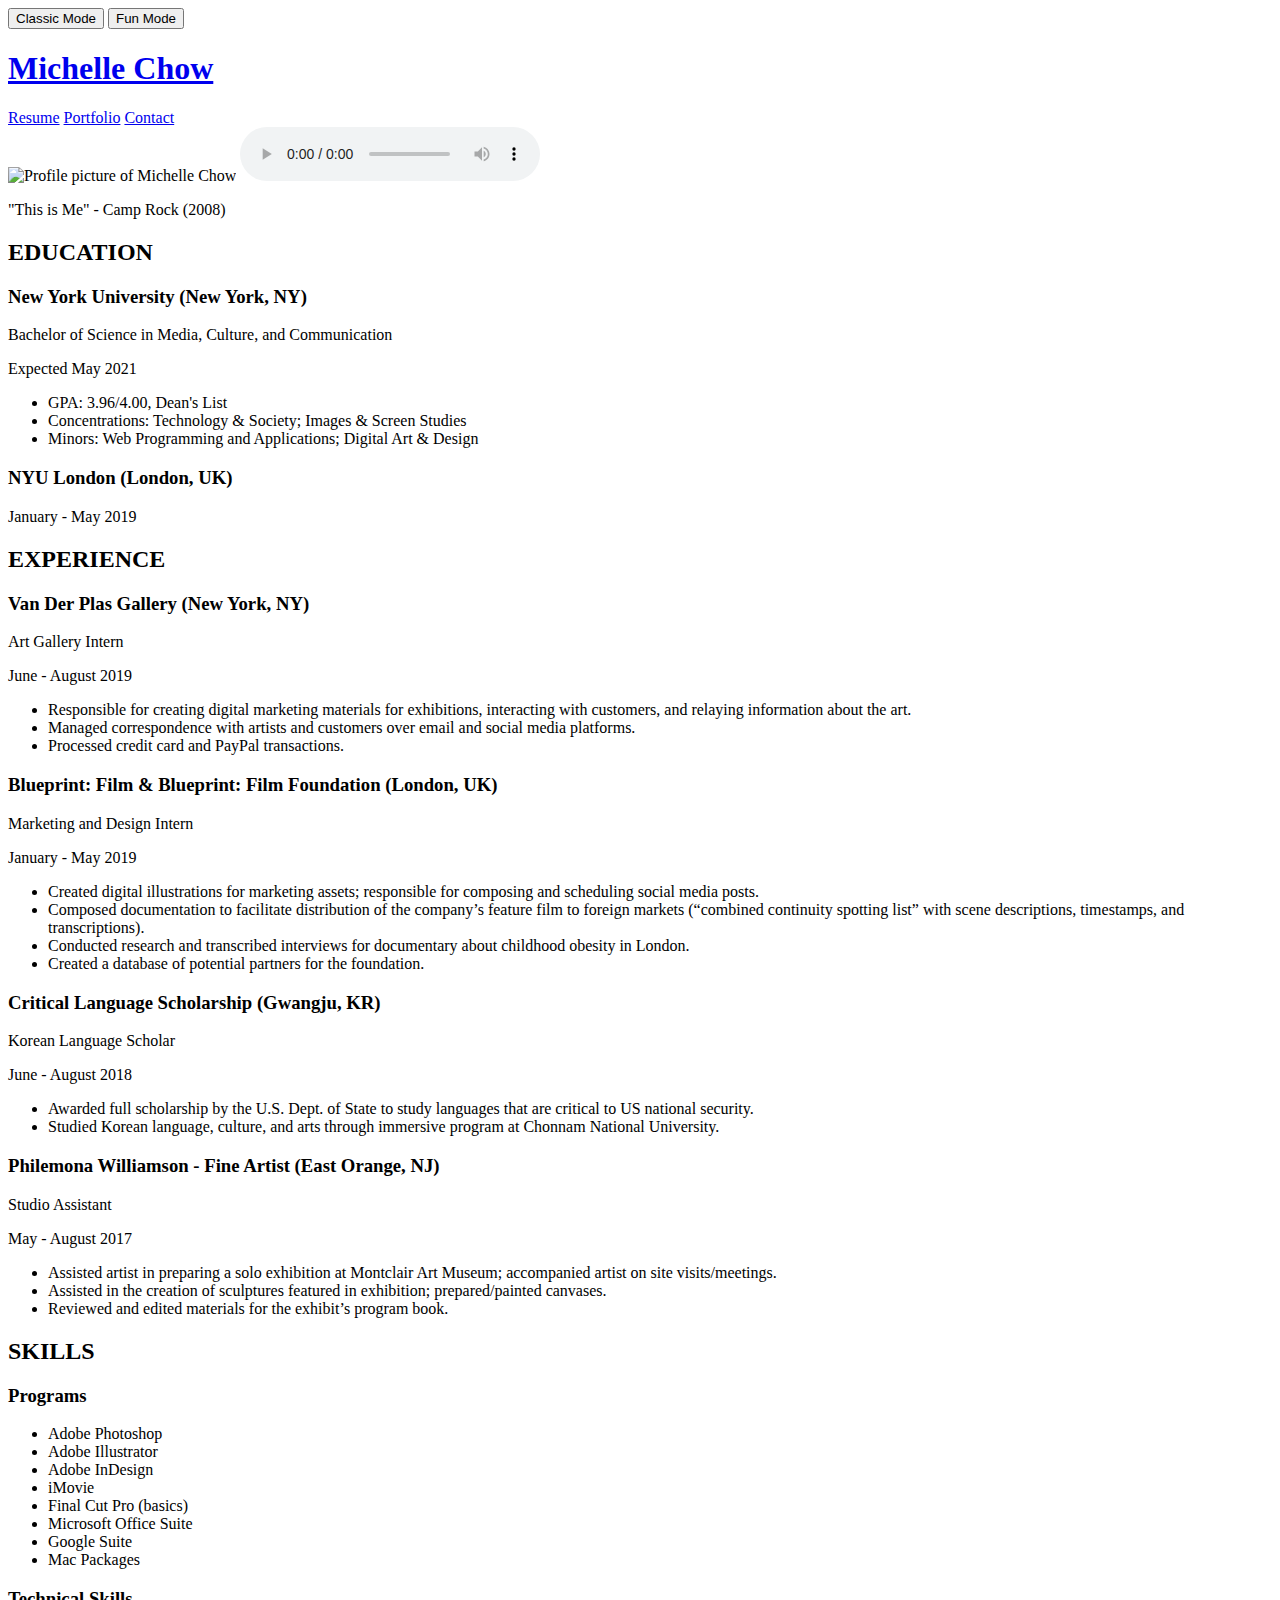
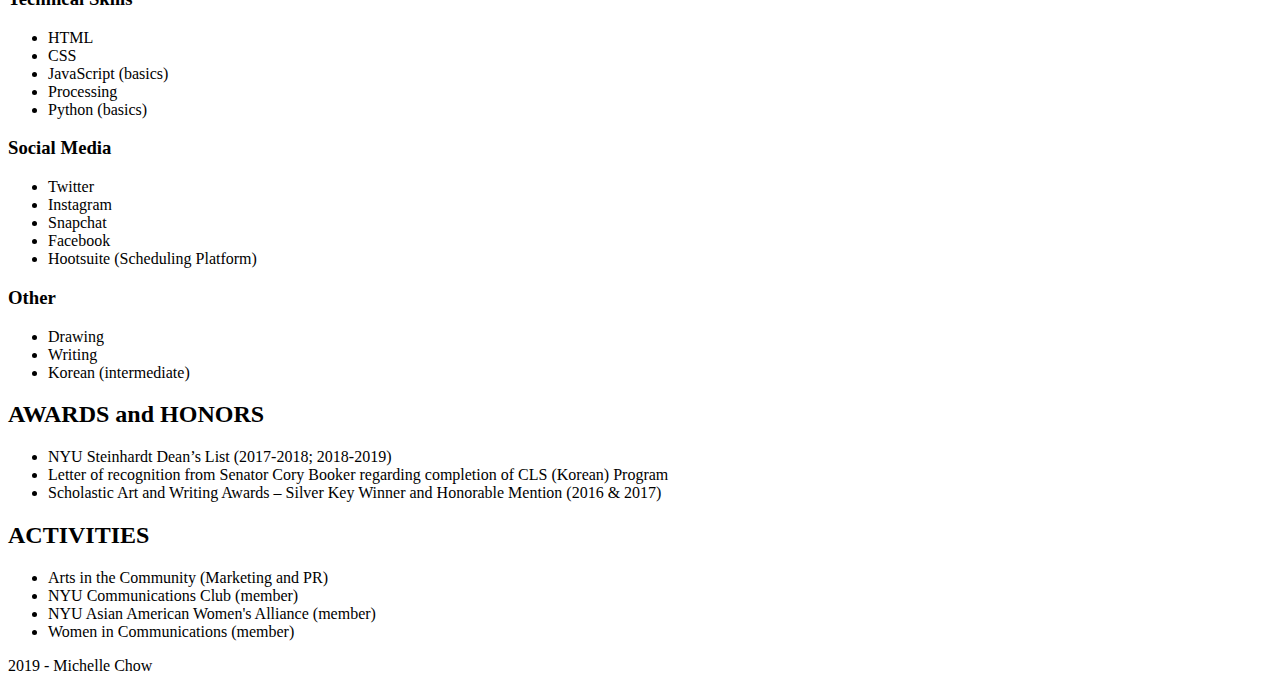
==== index.html @ 3568d57e "Create homepage" ====
<!DOCTYPE html>
<html lang="en">
	<head>
		<meta charset="utf-8">
		<title>Michelle Chow</title>
		<meta name="viewport" content="width=device-width, initial-scale=1.0">
		<link rel="stylesheet" href="styles.css">

	</head>
	<body>
		<button type = "button" onclick="classic()" class="myButton">Classic Mode</button>
		<button type="submit" class="myButton2" onclick="refreshPage()">Fun Mode</button>
		<header class = "title">
			<a href = "index.html"><h1 id = "header">Michelle Chow</h1></a>
		</header>

		<nav class = "navigation">
			<a href = "index.html" class = "selected">Resume</a>
			<a href = "portfolio.html" class = "selected">Portfolio</a>
			<a href = "contact.html" class = "selected">Contact</a>
		</nav>
<!------------------grid container start------------------>
	<main class = "about-grid">
		<!------------------profile pic------------------>
		<div class = "profile">
			<img src="images/profile-pic1.jpg" srcset="images/profile-pic-2x.jpg 2x" width="375" height="500" alt= "Profile picture of Michelle Chow">
		<audio controls>
	    	<source src="thisIsMe.mp3" type="audio/mpeg">
	    </audio>
	    <p class = "song">"This is Me" - Camp Rock (2008)</p>
		</div>
		<!------------------education section------------------>
			<div class = "education">
				<div class = "education1">
					<h2 class = "section">EDUCATION</h2>
					<h3 class = "heading">New York University (New York, NY)</h3>
					<p class = "sub-heading">Bachelor of Science in Media, Culture, and Communication</p>
					<p class = "date">Expected May 2021</p>
					<ul>
						<li>GPA: 3.96/4.00, Dean's List</li>
						<li>Concentrations: Technology & Society; Images & Screen Studies</li>
						<li>Minors: Web Programming and Applications; Digital Art & Design</li>
					</ul>
				</div>
				<div class = "education2">
					<h3 class = "heading">NYU London (London, UK)</h3>
					<p class = "date">January - May 2019</p>
				</div>
			</div>
		<!------------------experience section------------------>	
			<div class = "experience">
				<h2 class = "section">EXPERIENCE</h2>
				<div class = "experience1">
					<h3 class = "heading">Van Der Plas Gallery (New York, NY)</h3>
					<p class = "sub-heading">Art Gallery Intern</p>
					<p class = "date">June - August 2019</p>
					<ul class = "job-description">
						<li>Responsible for creating digital marketing materials for exhibitions, interacting with customers, and relaying information about the art.</li>
						<li>Managed correspondence with artists and customers over email and social media platforms.</li>
						<li>Processed credit card and PayPal transactions.</li>
					</ul>
				</div>
				<div class = "experience2">
					<h3 class = "heading">Blueprint: Film & Blueprint: Film Foundation (London, UK)</h3>
					<p class = "sub-heading">Marketing and Design Intern</p>
					<p class = "date">January - May 2019</p>
					<ul class = "job-description">
						<li>Created digital illustrations for marketing assets; responsible for composing and scheduling social media posts.</li>
						<li>Composed documentation to facilitate distribution of the company’s feature film to foreign markets (“combined continuity spotting list” with scene descriptions, timestamps, and transcriptions).</li>
						<li>Conducted research and transcribed interviews for documentary about childhood obesity in London.</li>
						<li>Created a database of potential partners for the foundation.</li>
					</ul>
				</div>
				<div class = "experience3">
					<h3 class = "heading">Critical Language Scholarship (Gwangju, KR)</h3>
					<p class = "sub-heading">Korean Language Scholar</p>
					<p class = "date">June - August 2018</p>
					<ul class = "job-description">
						<li>Awarded full scholarship by the U.S. Dept. of State to study languages that are critical to US national security.</li>
						<li>Studied Korean language, culture, and arts through immersive program at Chonnam National University.</li>
					</ul>
				</div>
				<div class = "experience4">
					<h3 class = "heading">Philemona Williamson - Fine Artist (East Orange, NJ)</h3>
					<p class = "sub-heading">Studio Assistant</p>
					<p class = "date">May - August 2017</p>
					<ul class = "job-description">
						<li>Assisted artist in preparing a solo exhibition at Montclair Art Museum; accompanied artist on site visits/meetings.</li>
						<li>Assisted in the creation of sculptures featured in exhibition; prepared/painted canvases.</li>
						<li>Reviewed and edited materials for the exhibit’s program book.</li>
					</ul>
				</div>
			</div>
		<!------------------skills section------------------>
			<div class = "skills">
				<h2 class = "section">SKILLS</h2>
				<div class="skills-container">
					<div class = "skills1">
						<h3 class = "heading">Programs</h3>
						<ul class = "skillsList">
							<li>Adobe Photoshop</li>
							<li>Adobe Illustrator</li>
							<li>Adobe InDesign</li>
							<li>iMovie</li>
							<li>Final Cut Pro (basics)</li>
							<li>Microsoft Office Suite</li>
							<li>Google Suite</li>
							<li>Mac Packages</li>
						</ul>
					</div>
					<div class = "skills2">
						<h3 class = "heading">Technical Skills</h3>
						<ul class = "skillsList">
							<li>HTML</li>
							<li>CSS</li>
							<li>JavaScript (basics)</li>
							<li>Processing</li>
							<li>Python (basics)</li>
						</ul>								
					</div>
					<div class = "skills3">
						<h3 class = "heading">Social Media</h3>
						<ul class = "skillsList">
							<li>Twitter</li>
							<li>Instagram</li>
							<li>Snapchat</li>
							<li>Facebook</li>
							<li>Hootsuite (Scheduling Platform)</li>
						</ul>				
					</div>
					<div class = "skills4">
						<h3 class = "heading">Other</h3>
						<ul class = "skillsList">
							<li>Drawing</li>
							<li>Writing</li>
							<li>Korean (intermediate)</li>
						</ul>				
					</div>
				</div>
			</div>
		<!------------------Awards section------------------>
			<div class = "awards">
				<h2 class = "section">AWARDS and HONORS</h2>
					<ul>
						<li>NYU Steinhardt Dean’s List (2017-2018; 2018-2019)</li>
						<li>Letter of recognition from Senator Cory Booker regarding completion of CLS (Korean) Program</li>
						<li>Scholastic Art and Writing Awards – Silver Key Winner and Honorable Mention (2016 & 2017) </li>
					</ul>			
			</div>
		<!------------------Activities section------------------>
			<div class = "activities">
				<h2 class = "section">ACTIVITIES</h2>
					<ul>
						<li>Arts in the Community (Marketing and PR)</li>
						<li>NYU Communications Club (member)</li>
						<li>NYU Asian American Women's Alliance (member)</li>
						<li>Women in Communications (member)</li>
					</ul>			
			</div>

	</main>
<!------------------grid container end------------------>

		<footer>
			<p>2019 - Michelle Chow</p>
		</footer>

	<script type="text/JavaScript" src ="js/main.js"></script>
	</body>

</html>
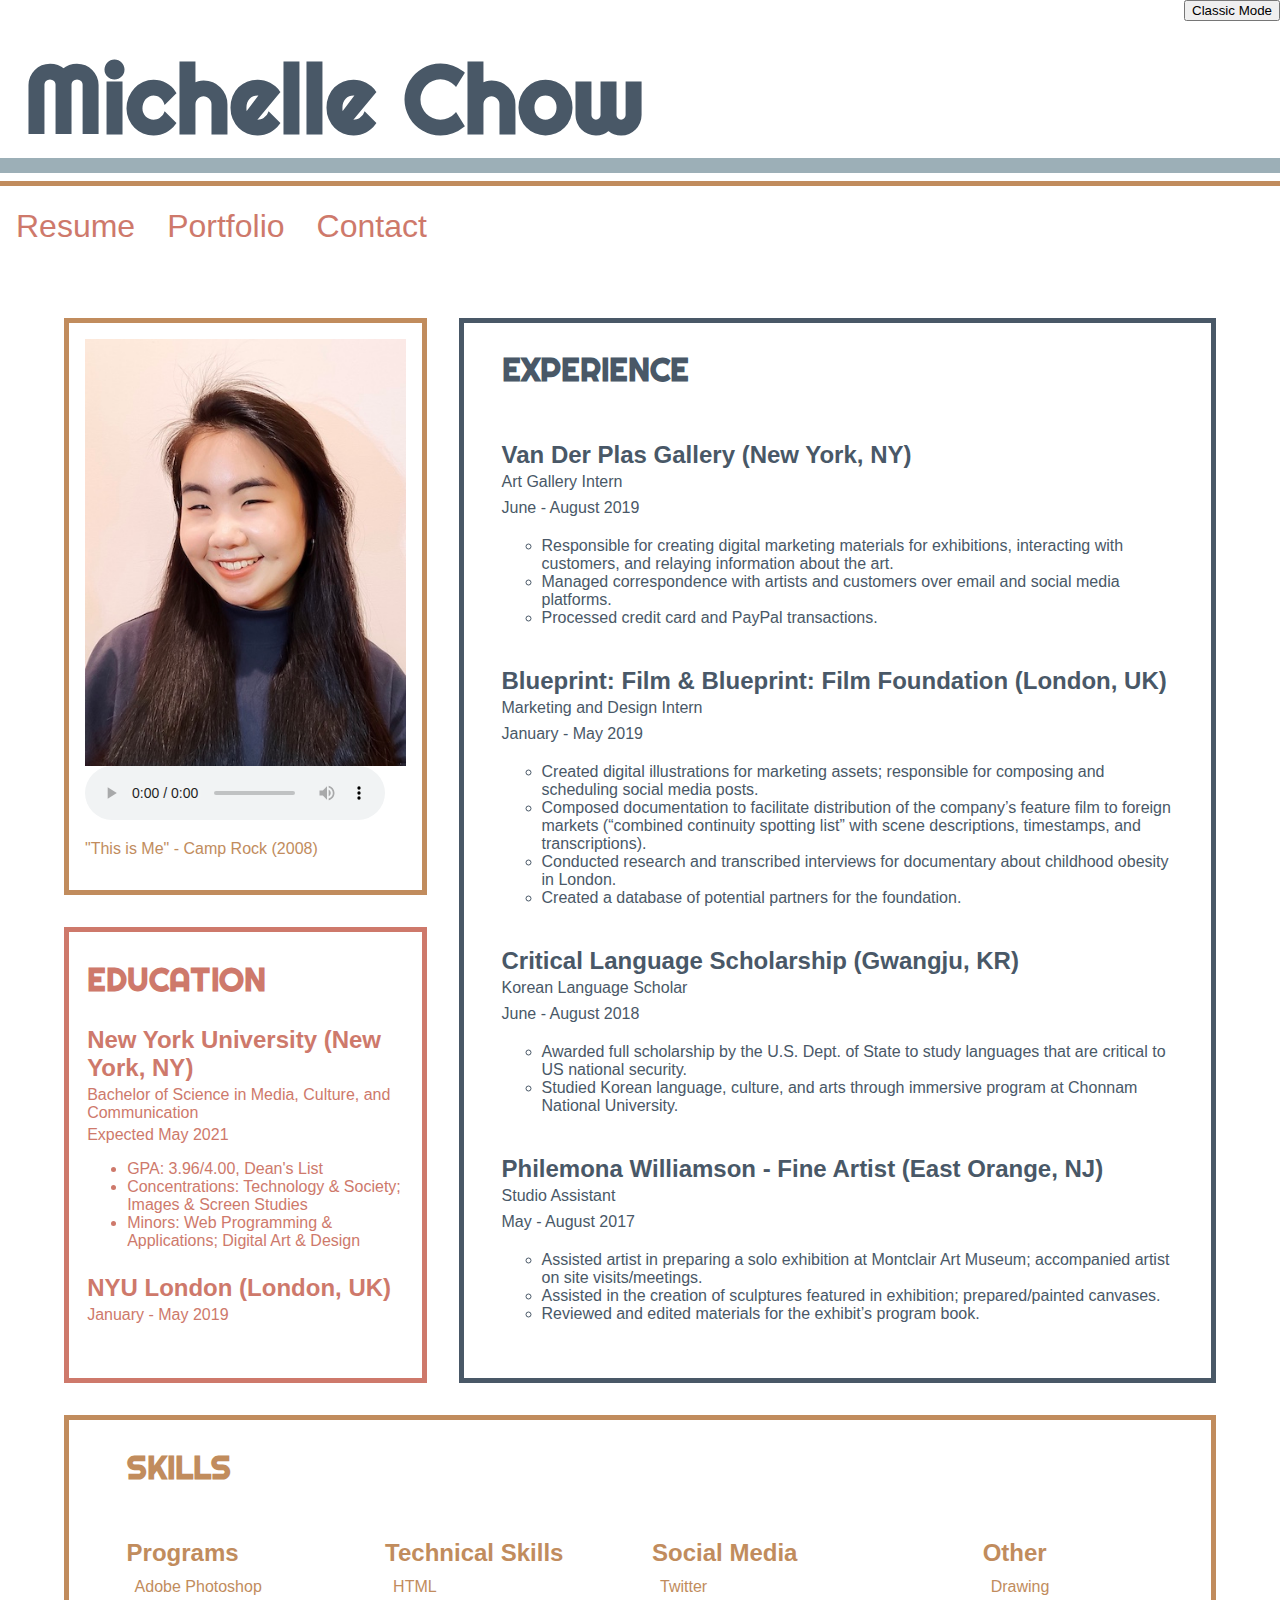
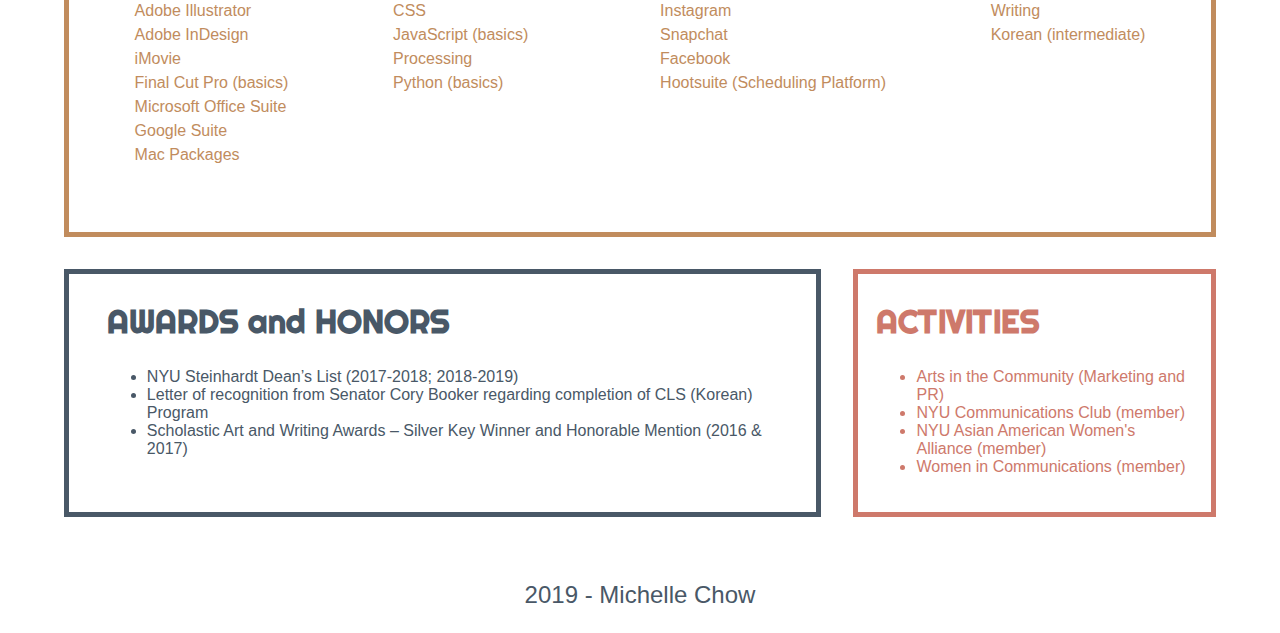
==== commit 1fee26d8: "Update index.html" ====
--- a/index.html
+++ b/index.html
@@ -39,7 +39,7 @@
 					<ul>
 						<li>GPA: 3.96/4.00, Dean's List</li>
 						<li>Concentrations: Technology & Society; Images & Screen Studies</li>
-						<li>Minors: Web Programming and Applications; Digital Art & Design</li>
+						<li>Minors: Web Programming & Applications; Digital Art & Design</li>
 					</ul>
 				</div>
 				<div class = "education2">
@@ -168,4 +168,4 @@
 	<script type="text/JavaScript" src ="js/main.js"></script>
 	</body>
 
-</html>+</html>
--- a/styles.css
+++ b/styles.css
@@ -0,0 +1,383 @@
+@import url('https://fonts.googleapis.com/css?family=Righteous&display=swap');
+:root {
+  --title-color: #495867;
+}
+
+
+body{
+	margin:0;
+	padding:0;
+	background-color: white;
+}
+
+.myButton2{
+	display:none;
+}
+
+.title{
+	font-family:'Righteous',helvetica;
+	font-size: 3em;
+	color: var(--title-color);
+	text-align:center;
+	padding-bottom:0;
+	border-bottom: 15px solid #9CAFB7;
+}
+
+.title > a{
+		color: var(--title-color);
+		text-decoration: none;
+}
+
+h1{
+	padding-top:3%;
+	padding-bottom:0;
+	margin-top:0;
+	margin-bottom:0;
+}
+
+
+nav > a {
+	font-family: 'helvetica';
+	color:#CE796B;
+	text-decoration: none;
+	text-align: center;
+	font-size: 2em;
+	display: block;
+}
+nav{
+	border-top: 5px solid #C18C5D;
+	line-height: 1.5;
+	padding-top:1em;
+	padding-bottom:0.25em;
+	margin-bottom: 1em;
+	margin-top: 0.5em;
+}
+
+.song{
+	color: #C18C5D;
+	}
+
+.profile{
+	border: 5px solid #C18C5D;
+	padding: 1em;
+	display:block;
+	margin-top:0;
+	margin-left:auto;
+	margin-right: :auto;
+	margin-bottom:auto;
+	grid-area: profile;
+}
+
+.profile > img{
+	display:block;
+	margin-left:auto;
+	margin-right:auto;
+	width:100%;
+	height:auto;
+}
+.section{
+	font-family: 'Righteous', helvetica;
+	font-size:2em;
+}
+
+.heading{
+	font-family: helvetica;
+	font-size:1.5em;
+	padding-bottom:0;
+	margin-bottom:0;
+}
+p, ul{
+	font-family: helvetica;
+}
+
+.sub-heading,.date{
+	margin-top:0.25em;
+	margin-bottom:0.25em;
+}
+
+
+.skillsList{
+	margin:0.5em;
+	padding-left:0;
+	line-height: 1.5;
+	list-style: none;
+}
+
+.job-description{
+	list-style: circle;
+}
+
+.about-grid{
+	margin-left:5%;
+	margin-right:5%;
+	margin-top:5%;
+}
+
+.education, .activities{
+	padding-left:5%;
+	padding-right:5%;
+	padding-bottom:5%;
+	border: 5px solid #CE796B;
+	margin-top:2em;
+	color: #CE796B;
+}
+
+.education{
+	grid-area: education;
+}
+
+.education2{
+	padding-bottom: 2em;
+}
+
+.experience{
+	grid-area: experience;
+}
+
+.experience1, .experience2, .experience3, .experience4{
+	display:flex;
+	flex-direction: column;
+}
+
+.experience, .awards{
+	padding-left:5%;
+	padding-right:5%;
+	padding-bottom:5%;
+	border: 5px solid #495867;
+	margin-top:2em;
+	color: #495867;
+}
+
+.skills{
+	padding-left:5%;
+	padding-right:5%;
+	padding-bottom:5%;
+	border: 5px solid #C18C5D;
+	margin-top:2em;
+	color: #C18C5D;
+}
+
+.skills1{
+	grid-area: skills-one;
+}
+.skills2{
+	grid-area: skills-two;
+}
+.skills3{
+	grid-area: skills-three;	
+}
+.skills4{
+	grid-area: skills-four;	
+}
+
+.awards{
+	grid-area: awards;
+}
+
+.activities{
+	grid-area: activities;
+}
+
+.skills{
+	grid-area:skills;
+}
+
+footer{
+	font-family: helvetica;
+	font-size:1.5em;
+	color: var(--title-color);
+	text-align: center;
+	margin-top:5%;
+	margin-bottom:0;
+}
+
+.work > img{
+	display: block;
+	margin-left:auto;
+	margin-right:auto;
+	width:100%;
+	height:auto;
+}
+
+.work{
+	position: relative;
+  text-align: center;
+  color: black;
+  margin-bottom: 2em;
+}
+
+
+/* yellow border */
+#bayer1,#book2 {
+	border: 5px solid #C18C5D;
+	padding: 1em;
+	font-size: 1em;
+	color: #C18C5D;
+}
+
+/* red border */
+#bayer2, #book3{
+	border: 5px solid #CE796B;
+	padding: 1em;
+	font-size: 1em;
+	color: #CE796B;
+}
+
+/* blue border */
+#bayer3, #book1, #brand{
+	border: 5px solid #495867;
+	padding: 1em;
+	font-size: 1em;
+	color: #495867;
+}
+
+#bayer1{grid-area: posterA;}
+#bayer2{grid-area: posterB;}
+#bayer3{grid-area: posterC;}
+#book1{grid-area: bookA;} 
+#book2{grid-area: bookB;}
+#book3{grid-area: bookC;}
+#brand{grid-area: brand;}
+
+.firstName, .lastName, .email,{
+	font-size: 1.5em;
+	color: var(--title-color);
+}
+.envelope > img{
+	display:block;
+	width:50%;
+	height:auto;
+	margin-left: auto;
+	margin-right: auto;
+}
+
+.message{
+	margin-top:0;
+	margin-bottom: 5%;
+	margin-right: 5%;
+	margin-left: 5%;
+	color: var(--title-color);
+	font-size: 1em;
+}
+
+.form-container{
+	margin: 5%;
+}
+
+.description{
+  position: absolute;
+  top: 50%;
+  left: 50%;
+  transform: translate(-50%, -50%);
+  font-size: 1em;
+  
+}
+
+.description{
+	z-index: -1;
+}
+
+button{
+	position: absolute;
+	right:0;
+}
+
+a.classic:link, a.classic:visited, h1.classic, h2.classic, p.classic{
+  color: white;
+  font-family: 'times new roman';
+}
+
+a.classic:hover{
+	color: black;
+	background-color: white;
+}
+
+a:hover{
+	color: var(--title-color);
+	background-color: #CE796B;
+}
+.classic-nav{
+	border-top: 5px solid;
+}
+
+
+.classic-title{
+	border-color: solid white;
+}
+
+/*--------------------Breakpoint-------------*/
+
+@media (min-width: 50em) {
+
+.title{
+	text-align: left;
+	padding-left:0.5em;
+}
+
+nav{
+	display: flex;
+	flex-direction: row;
+	justify-content: flex-start;
+}
+
+nav > a{
+	padding-left: 0.5em;
+	padding-right: 0.5em;
+}
+
+
+
+.about-grid{
+	display: grid;
+	grid-template-columns: repeat(3, 1fr);
+    grid-auto-rows: minmax(100px, auto);
+    grid-template-areas:
+    'profile experience experience'
+    'education experience experience'
+    'skills skills skills'
+    'awards awards activities'
+    ;
+   column-gap: 2em;
+}
+
+.skills-container{
+	margin:0;
+	padding:0;
+	display: flex;
+	flex-direction: row;
+	justify-content: space-between;
+}
+
+.experience{
+	margin-top: 0;
+}
+
+.work{
+	margin-bottom: 0;
+}
+
+.portfolio-container{
+	margin-left:auto;
+	margin-right:auto;
+	margin-top:5%;
+	width:90%;
+	display: grid;
+	grid-template-columns: repeat(3, 1fr);
+    grid-auto-rows: minmax(100px, auto);
+    grid-template-areas:
+	'posterA posterB posterC'
+	'bookA bookB bookC'
+	'brand brand brand'
+    ;
+   grid-column-gap: 3em;
+   grid-row-gap: 3em;
+}
+
+.form-container{
+	display: flex;
+	flex-direction: row;
+	justify-content: flex-start;
+}
+
+
+}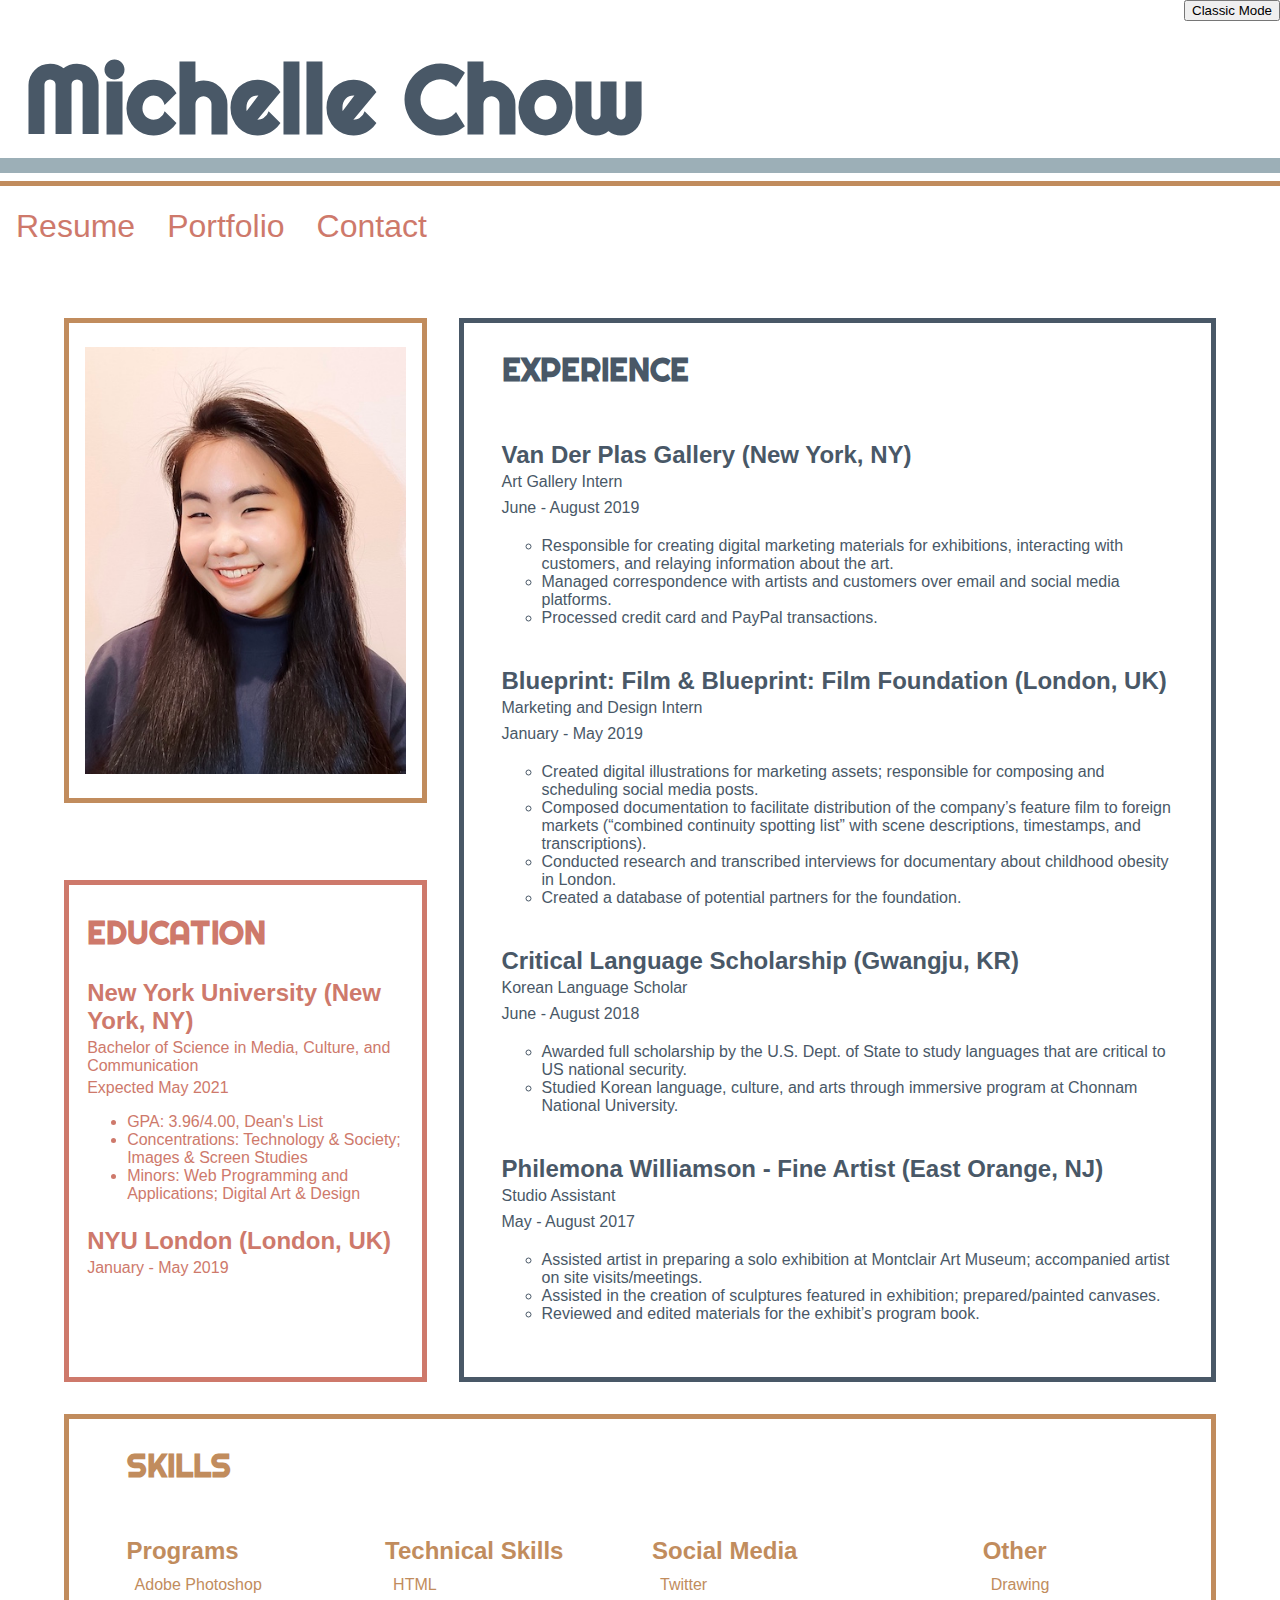
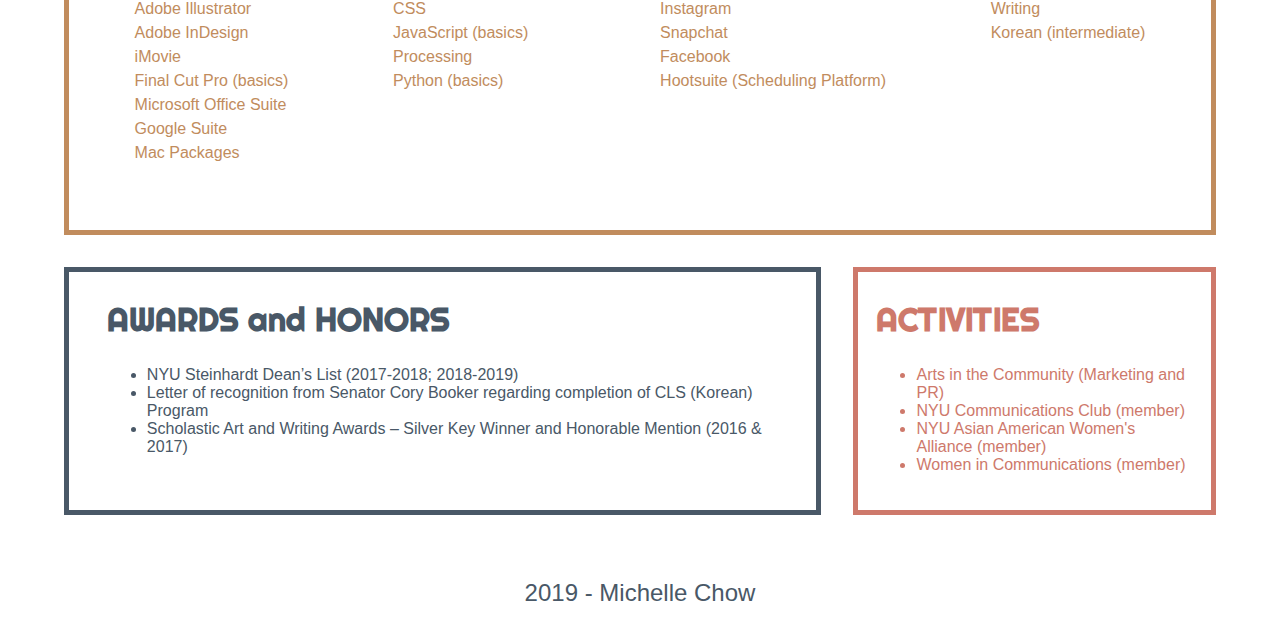
==== commit 29b5cacc: "Add files via upload" ====
--- a/index.html
+++ b/index.html
@@ -23,11 +23,7 @@
 	<main class = "about-grid">
 		<!------------------profile pic------------------>
 		<div class = "profile">
-			<img src="images/profile-pic1.jpg" srcset="images/profile-pic-2x.jpg 2x" width="375" height="500" alt= "Profile picture of Michelle Chow">
-		<audio controls>
-	    	<source src="thisIsMe.mp3" type="audio/mpeg">
-	    </audio>
-	    <p class = "song">"This is Me" - Camp Rock (2008)</p>
+			<img src="images/profile-pic1.jpg" width="375" height="500" alt= "Profile picture of Michelle Chow">
 		</div>
 		<!------------------education section------------------>
 			<div class = "education">
@@ -39,7 +35,7 @@
 					<ul>
 						<li>GPA: 3.96/4.00, Dean's List</li>
 						<li>Concentrations: Technology & Society; Images & Screen Studies</li>
-						<li>Minors: Web Programming & Applications; Digital Art & Design</li>
+						<li>Minors: Web Programming and Applications; Digital Art & Design</li>
 					</ul>
 				</div>
 				<div class = "education2">
@@ -168,4 +164,4 @@
 	<script type="text/JavaScript" src ="js/main.js"></script>
 	</body>
 
-</html>
+</html>--- a/styles.css
+++ b/styles.css
@@ -16,7 +16,7 @@
 
 .title{
 	font-family:'Righteous',helvetica;
-	font-size: 3em;
+	font-size: 1.5em;
 	color: var(--title-color);
 	text-align:center;
 	padding-bottom:0;
@@ -41,7 +41,7 @@
 	color:#CE796B;
 	text-decoration: none;
 	text-align: center;
-	font-size: 2em;
+	font-size: 1em;
 	display: block;
 }
 nav{
@@ -86,7 +86,7 @@
 	padding-bottom:0;
 	margin-bottom:0;
 }
-p, ul{
+p, ul, h2, h3{
 	font-family: helvetica;
 }
 
@@ -191,7 +191,7 @@
 	margin-bottom:0;
 }
 
-.work > img{
+.responsive > img{
 	display: block;
 	margin-left:auto;
 	margin-right:auto;
@@ -199,8 +199,36 @@
 	height:auto;
 }
 
+
+.book-container > img{
+	width:30%;
+	height:auto;
+}
+
+.bauhaus-container > img{
+	width:30%;
+	height:auto;
+}
+.postcard-container > img{
+	width:30%;
+	height:auto;
+}
+.branding-container > img{
+	width:30%;
+	height:auto;
+}
+.branding-container, .book-container,.bauhaus-container,.postcard-container{
+	margin-top: 1em;
+	margin-bottom:4em;
+	border: 5px solid #495867;
+	padding: 1em;
+	font-size: 1em;
+	color: #495867;
+}
+
+
 .work{
-	position: relative;
+position: relative;
   text-align: center;
   color: black;
   margin-bottom: 2em;
@@ -208,36 +236,60 @@
 
 
 /* yellow border */
-#bayer1,#book2 {
+#illustration{
+	width:90%;
+	margin-left:auto;
+	margin-right:auto;
+	color: #C18C5D;
+	text-align: center;
+	margin-top: 4em;
+}
+
+.illustration-container{
 	border: 5px solid #C18C5D;
 	padding: 1em;
 	font-size: 1em;
 	color: #C18C5D;
 }
 
-/* red border */
-#bayer2, #book3{
+/* blue border */
+
+
+#design{
+	width:90%;
+	margin-left:auto;
+	margin-right:auto;
+	color: #495867;
+	text-align: center;
+}
+
+#web-dev{
+	width:90%;
+	margin-left:auto;
+	margin-right:auto;
+	color: #CE796B;
+	text-align: center;
+}
+.site-link{
+	color:#CE796B;
+}
+
+.music-site,.ghibli-site
+{
 	border: 5px solid #CE796B;
 	padding: 1em;
 	font-size: 1em;
 	color: #CE796B;
 }
 
-/* blue border */
-#bayer3, #book1, #brand{
-	border: 5px solid #495867;
-	padding: 1em;
-	font-size: 1em;
-	color: #495867;
-}
-
-#bayer1{grid-area: posterA;}
-#bayer2{grid-area: posterB;}
-#bayer3{grid-area: posterC;}
-#book1{grid-area: bookA;} 
-#book2{grid-area: bookB;}
-#book3{grid-area: bookC;}
-#brand{grid-area: brand;}
+.music-site{
+	margin-bottom:2.5em;
+}
+
+
+.portfolio-section > h2{
+	font-size: 2em;
+}
 
 .firstName, .lastName, .email,{
 	font-size: 1.5em;
@@ -278,8 +330,9 @@
 }
 
 button{
-	position: absolute;
+	position: fixed;
 	right:0;
+	top:0;
 }
 
 a.classic:link, a.classic:visited, h1.classic, h2.classic, p.classic{
@@ -305,7 +358,30 @@
 	border-color: solid white;
 }
 
-/*--------------------Breakpoint-------------*/
+iframe{
+	height:20em;
+	width:100%;
+	border:none;
+}
+
+.branding-container{grid-area:brand;}
+.book-container{grid-area:book;}
+.bauhaus-container{grid-area:bauhaus;}
+.postcard-container{grid-area:postcard;}
+.music-site{grid-area:music;}
+.ghibli-site{grid-area:ghibli;}
+/*--------------------Breakpoint 1-------------*/
+@media(min-width: 414px){
+	.title{
+		font-size: 3em;
+	}
+	nav > a {
+	font-size: 2em;
+	}
+}
+
+
+/*--------------------Breakpoint 2-------------*/
 
 @media (min-width: 50em) {
 
@@ -356,23 +432,41 @@
 	margin-bottom: 0;
 }
 
-.portfolio-container{
-	margin-left:auto;
-	margin-right:auto;
-	margin-top:5%;
-	width:90%;
+.design-container{
 	display: grid;
-	grid-template-columns: repeat(3, 1fr);
+	grid-template-columns: repeat(2, 1fr);
     grid-auto-rows: minmax(100px, auto);
     grid-template-areas:
-	'posterA posterB posterC'
-	'bookA bookB bookC'
-	'brand brand brand'
+    'book bauhaus'
+    'postcard brand'
+    'postcard brand'
     ;
-   grid-column-gap: 3em;
-   grid-row-gap: 3em;
-}
-
+   column-gap: 2em;
+}
+
+#web-dev{
+	width:75%;
+}
+
+/*.web-container{
+	display: grid;
+	grid-template-columns: repeat(4, 1fr);
+    grid-auto-rows: minmax(100px, auto);
+    grid-template-areas:
+    'music music music .'
+    '.ghibli ghibli ghibli'
+    ;
+   column-gap: 2em;
+}*/
+
+
+iframe{
+	height:30em;
+}
+
+img{
+	margin:0.5em;
+}
 .form-container{
 	display: flex;
 	flex-direction: row;
